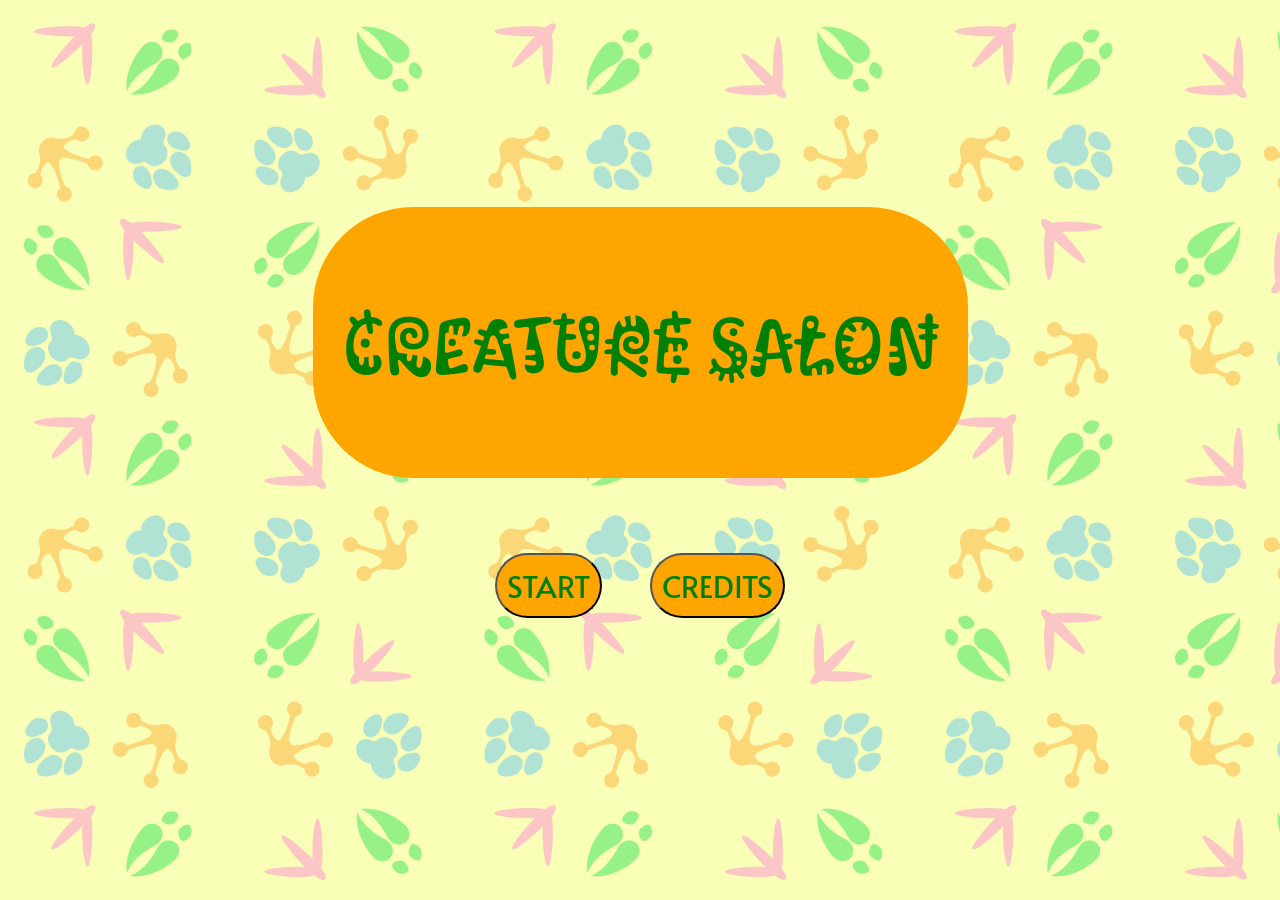
==== index.html @ f8944a12 "Ella June 6" ====
<!doctype html>

<html lang="en">

<head>

    <meta charset="utf-8">

    <title> CREATURE SALON </title>

    <link rel="stylesheet" href="menu.css">

    <script src="https://code.jquery.com/jquery-3.7.1.min.js"></script>

    <script src="menu.js" defer></script>

    <link rel="preconnect" href="https://fonts.googleapis.com">
    <link rel="preconnect" href="https://fonts.gstatic.com" crossorigin>
    <link
        href="https://fonts.googleapis.com/css2?family=Alata&family=Chiron+GoRound+TC:wght@200..900&family=Emilys+Candy&family=Freckle+Face&family=Kablammo&display=swap"
        rel="stylesheet">

</head>

<body>

    <div id="starting-screen" class="game-screen">
        <div class="title">

            <h1> CREATURE SALON </h1>

        </div>

        <div class="buttons">

            <button id="start"> START </button>

            <div class="divider"> </div>

            <button id="credits"> CREDITS </button>

        </div>

        <!-- The Modal -->
        <div id="myModal" class="modal">

            <!-- Modal content -->
            <div class="modal-content">
                <span class="close">&times;</span>
                <p> This project was created by: </p>
                <p> Lindsay Aviles </p>
                <p> Darwin Chang </p>
                <p> Cesar Marcial </p>
                <p> Jacobi Raisner </p>
                <p> Osaze Sowelle </p>
                <p> Ella Ty </p>
            </div>

        </div>
    </div>

    <div id="front-shop" class="game-screen">

        <div class=lineContainer>

            <div class="line" id="lineCreature01"></div>
            <div class="line" id="lineCreature02"></div>
            <div class="line" id="lineCreature03"></div>
            <div class="line" id="lineCreature04"></div>
            <div class="line" id="lineCreature05"></div>
            <div class="line" id="lineCreature06"></div>
            <div class="line" id="lineCreature07"></div>
            <div class="line" id="lineCreature08"></div>

        </div>

        <div id="service-box">You might want to go in order.</div>

    </div>

    <div id="grooming-shop" class="game-screen">
        <div id="groomContainer" ondrop="drop(event)" ondragover="dragover(event)">
            <div id="groomCreature"></div>
            <div id="dropTool"></div>
        </div>

        <div id="tool-placements">
            <img id="hairBrush" draggable="true" ondragstart="dragstart(event)" src="art/hairBrush.png">
            <img id="toothBrush" draggable="true" ondragstart="dragstart(event)" src="art/toothBrush.png">
            <img id="nailClippers" draggable="true" ondragstart="dragstart(event)" src="art/nailClippers.png">
            <img id="nailFile" draggable="true" ondragstart="dragstart(event)" src="art/nailFile.png">
            <img id="shower" draggable="true" ondragstart="dragstart(event)" src="art/shower.png">
            <img id="scissors" draggable="true" ondragstart="dragstart(event)" src="art/scissors.png">
        </div>

        <div id="health-bar">
            <img id="heart01" data-index="1" src="art/heart.png">
            <img id="skull01" src="art/testSkull.webp">
            <img id="heart02" data-index="2" src="art/heart.png">
            <img id="skull02" src="art/testSkull.webp">
            <img id="heart03" data-index="3" src="art/heart.png">
        </div>
        <div id="completion"><button class="return" id="clickable">Good Job!</button></div>
    </div>

    <div id="game-over" class="game-screen">
        <div id="endScreen">
            <h1>GAME OVER</h1>
            <h2>Your shift ended early and so has your life...</h2>
            <div id="deathButton"><button id="refresh">Try Again?</button></div>
        </div>
    </div>

    <div id="shift-end" class="game-screen">
        <h1>Congratulation!</h1>
        <h2>You finished your shift, will you survive tomorrow?</h2>
    </div>

    <!-- // music which loops when pressesing start in game // -->
    <audio id="bg-music" loop>
        <source src="Music/Game-Theme-1.mp3" type="audio/mpeg">
    </audio>

    <!-- sound that plays when you click "start"-->
    <audio id="start-sound">
        <source src="Music/Click-Sound.mp3" type="audio/mpeg">
    </audio>
    <!-- menu music soundtrack stuff -->
    <audio id="menu-music" loop>
        <source src="Music/Menu-Theme.mp3" type="audio/mpeg">
    </audio>
</body>

</html>
---- menu.css ----
/* backgrounds */
html,
body {
    height: 100%;
    margin: 0;
    padding: 0;
}

#starting-screen {
    background-image: url(art/menu_screen.jpg);
    background-repeat: no-repeat;
    background-size: cover;
    width: 100%;
    height: 100%;
    display: flex;
    flex-direction: column;
    justify-content: center;
    align-items: center;

}

#front-shop {
    display: none;
    position: relative;
    background-image: url(art/store_front.png);
    background-repeat: no-repeat;
    background-size: cover;
    width: 100%;
    height: 100%;
}

#grooming-shop {
    display: none;
    position: relative;
    background-image: url(art/grooming_screen.png);
    background-repeat: no-repeat;
    background-size: cover;
    width: 100%;
    height: 100%;
}

#game-over {
    display: none;
    position: absolute;
    background-image: url(art/death-screen.png);
    background-repeat: no-repeat;
    background-size: cover;
    width: 100%;
    height: 100%
}

#endScreen h1 {
    color: white;
    margin-top: 150px;
    margin-left: 525px
}

#endScreen h2 {
    color: #ffffff;
    margin-left: 500px
}

#endButton {
    display: none;
    position: absolute;
    z-index: 4;
}

#refresh {
    max-width: 150px;
    text-align: center;
    margin-top: 50px;
    margin-left: 650px;
    padding: 10px;
    border-radius: 100px;
    background-color: orange;
    color: green;
    font-size: 30px;
    font-family: "Alata";
}

#refresh:hover {
    color: white
}

#shift-end {
    display: none;
    position: relative;
    background-image: url(art/celebration_screen.png);
    background-repeat: no-repeat;
    background-size: cover;
    width: 100%;
    height: 100%;
}

#shift-end h1,
h2 {
    align-items: center;
}

.lineContainer {
    display: flex;
    padding-top: 300px;
    padding-left: 25px;
}

.lineContainer img:hover {
    transform: scale(1.15);
}

#lineCreature {
    z-index: 3;
    top: 20px;
    position: relative;
}


.line {
    margin-right: 25px;
    width: 150px;
}

/* top section */
.title {
    max-width: 700px;
    gap: 30px;
    text-align: center;
    padding: 30px;
    border-radius: 100px;
    background-color: orange;
}

/* buttons */
.buttons {
    max-width: 450px;
    gap: 30px;
    text-align: center;
    margin: 50px auto 50px auto;
    padding: 25px;
}

#start,
#credits {
    max-width: 300px;
    gap: 30px;
    text-align: center;
    margin: 0 auto 0 auto;
    padding: 10px;
    border-radius: 100px;
    background-color: orange;
    color: green;
    font-size: 30px;
    font-family: "Alata";
}

#start:hover,
#credits:hover {
    color: white
}

.divider {
    width: 40px;
    height: auto;
    display: inline-block;
}

h1 {
    font-family: "Kablammo";
    color: green;
    font-size: 80px;
}

/* modal background */
.modal {
    display: none;
    /* Hidden by default */
    position: fixed;
    /* Stay in place */
    z-index: 1;
    /* Sit on top */
    left: 0;
    top: 0;
    width: 100%;
    /* Full width */
    height: 100%;
    /* Full height */
    overflow: auto;
    /* Enable scroll if needed */
    background-color: rgba(255, 255, 255, 0.541);
    /* Fallback color */
}

/* modal content and box */
.modal-content {
    max-width: 300px;
    background-color: orange;
    margin: 15% auto;
    padding: 40px;
    border-radius: 50px;
    font-family: "Alata";
    font-size: 20px;
    color: green;
}

/* close button */
.close {
    color: green;
    float: right;
    font-size: 28px;
    font-weight: bold;
}

.close:hover,
.close:focus {
    color: white;
    text-decoration: none;
    cursor: pointer;
}

#service-box {
    position: absolute;
    top: 75%;
    left: 35%;
    background-image: url(art/placeholder.jpeg);
    border-width: 10px;
    border-color: cadetblue;
    font-size: xx-large;
    padding-left: 50px;
    padding-top: 50px;
    width: 400px;
    height: 100px;
    text-shadow: 2px 2px #ffffff;
}

.groom {
    max-width: 300px;
    margin-top: 200px;
}

#groomContainer {
    position: relative;
    display: flex;
    max-width: 300px;
    margin-left: 35%;
    top: 150px;
}

#groomContainer img {
    position: relative;
    width: 400px;
}

#tool-placements {
    position: relative;
    max-width: 200px;
    display: flex;
    background-color: beige;
    padding-top: 20px;
    padding-bottom: 20px;
    flex-direction: column;
    justify-content: center;
    align-items: center;
    margin-left: 80%;
    top: -375px;
    user-select: none;
}

#tool-placements img {
    position: relative;
    width: 100px;
}

#tool-placements img:hover {
    transform: scale(1.1);
    filter: drop-shadow(10px 0 10px rgb(255, 255, 73));
}

#health-bar {
    position: relative;
    display: flex;
    max-width: 350px;
    gap: 20px;
    margin-left: 20px;
    bottom: 470px;
}

#health-bar img {
    position: relative;
    width: 100px;
}

#skull01,
#skull02 {
    display: None;
    position: relative;
}

#dropTool img {
    width: 100px;
}

#completion {
    display: none;
    position: absolute;
    top: 550px;
    left: 600px;
    z-index: 4;
}

.return {
    max-width: 150px;
    text-align: center;
    margin: 0 auto 0 auto;
    padding: 10px;
    border-radius: 100px;
    background-color: orange;
    color: green;
    font-size: 30px;
    font-family: "Alata";
}

.return:hover {
    color: white
}

/* For drag and drop function I want the tools to have animation will figure out later today */
.spin-animation {
    animation: spin 2s linear 1;
}


@keyframes spin {
    from {
        transform: rotate(0deg);
    }

    to {
        transform: rotate(-360deg);
    }
}
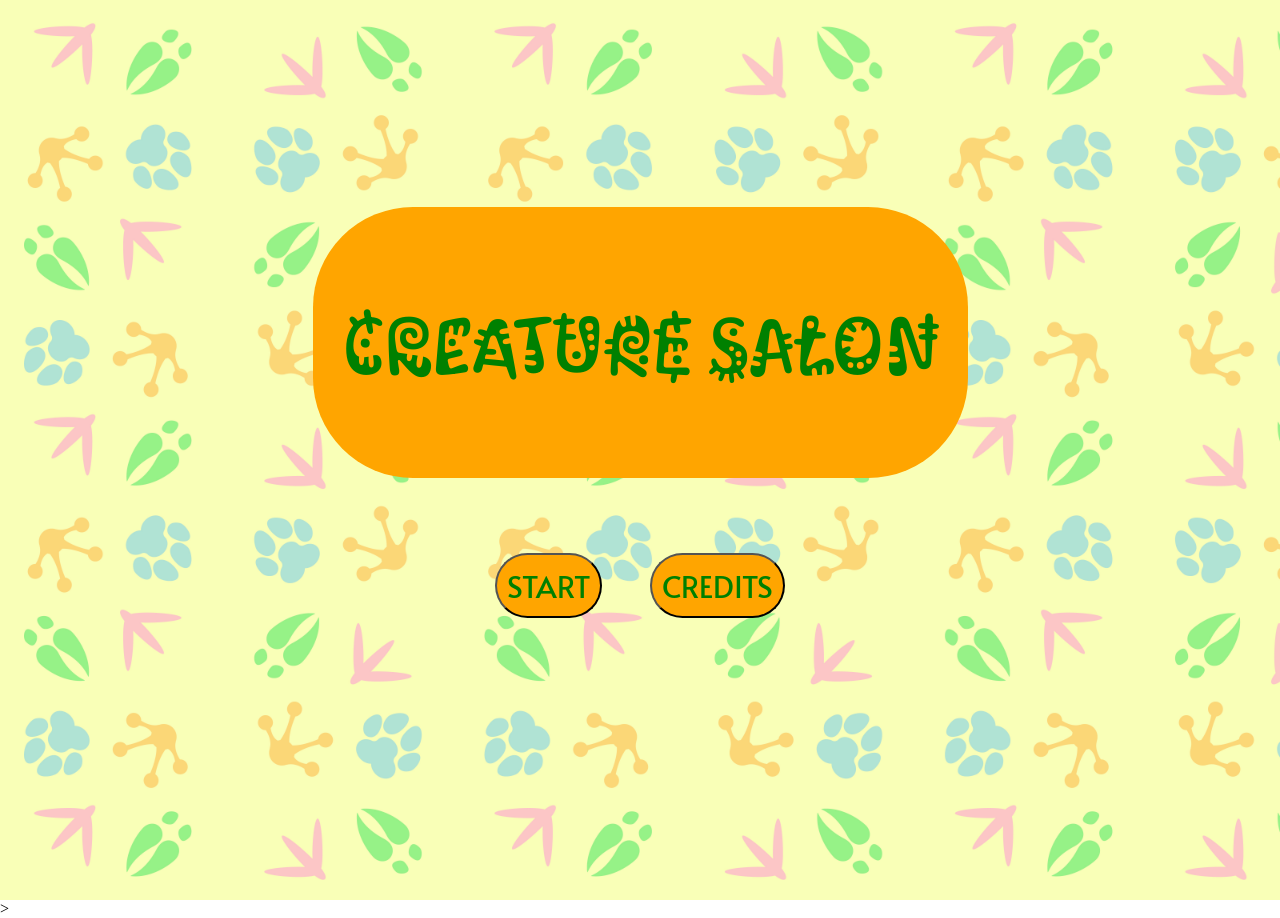
==== commit a8a1e2fa: "SFX" ====
--- a/index.html
+++ b/index.html
@@ -104,16 +104,19 @@
     </div>
 
     <div id="game-over" class="game-screen">
-        <div id="endScreen">
+        <div id="badEnd">
             <h1>GAME OVER</h1>
             <h2>Your shift ended early and so has your life...</h2>
-            <div id="deathButton"><button id="refresh">Try Again?</button></div>
+            <div id="badButton"><button id="refresh">Try Again?</button></div>
         </div>
     </div>
 
     <div id="shift-end" class="game-screen">
-        <h1>Congratulation!</h1>
+        <div id="goodEnd">
+        <h1>Congratulations!</h1>
         <h2>You finished your shift, will you survive tomorrow?</h2>
+        <div id="goodButton"><button id="replay">Replay?</button></div>
+        </div>
     </div>
 
     <!-- // music which loops when pressesing start in game // -->
@@ -129,6 +132,16 @@
     <audio id="menu-music" loop>
         <source src="Music/Menu-Theme.mp3" type="audio/mpeg">
     </audio>
+    <audio id="death-sound" loop>
+             <source src="music/Game-Over.mp3" type="audio/mpeg"></audio>
+        <audio id="creature-sound">
+    <source src="music/Click-Sound.mp3" type="audio/mpeg">
+        </audio>
+    <!--tool noise-->>
+    <audio id="tool-select"> 
+    <source src="music/toolselect.mp3" type="audio/mpeg">
+    </audio>
+
 </body>
 
 </html>
--- a/menu.css
+++ b/menu.css
@@ -21,7 +21,7 @@
 
 #front-shop {
     display: none;
-    position: relative;
+    position: absolute;
     background-image: url(art/store_front.png);
     background-repeat: no-repeat;
     background-size: cover;
@@ -49,15 +49,28 @@
     height: 100%
 }
 
-#endScreen h1 {
+#badEnd h1 {
+    max-width: 700px;
+    gap: 30px;
+    text-align: center;
+    padding: 30px;
+    border-radius: 100px;
+    background-color: black;
     color: white;
     margin-top: 150px;
-    margin-left: 525px
-}
-
-#endScreen h2 {
+    margin-left: 340px
+}
+
+#badEnd h2 {
+    max-width: 600px;
+    gap: 30px;
+    text-align: center;
+    padding: 10px;
+    border-radius: 100px;
+    background-color: black;
     color: #ffffff;
-    margin-left: 500px
+    margin-left: 410px;
+    font-family: "Alata";
 }
 
 #endButton {
@@ -85,7 +98,7 @@
 
 #shift-end {
     display: none;
-    position: relative;
+    position: absolute;
     background-image: url(art/celebration_screen.png);
     background-repeat: no-repeat;
     background-size: cover;
@@ -93,9 +106,45 @@
     height: 100%;
 }
 
-#shift-end h1,
-h2 {
-    align-items: center;
+#goodEnd h1 {
+    max-width: 700px;
+    gap: 30px;
+    text-align: center;
+    padding: 30px;
+    border-radius: 100px;
+    background-color: white;
+    color: green;
+    margin-top: 150px;
+    margin-left: 340px
+}
+
+#goodEnd h2 {
+    max-width: 600px;
+    gap: 30px;
+    text-align: center;
+    padding: 10px;
+    border-radius: 100px;
+    background-color: white;
+    color: green;
+    margin-left: 410px;
+    font-family: "Alata";
+}
+
+#replay {
+    max-width: 150px;
+    text-align: center;
+    margin-top: 50px;
+    margin-left: 650px;
+    padding: 10px;
+    border-radius: 100px;
+    background-color: orange;
+    color: green;
+    font-size: 30px;
+    font-family: "Alata";
+}
+
+#replay:hover {
+    color: white
 }
 
 .lineContainer {
@@ -220,16 +269,19 @@
 #service-box {
     position: absolute;
     top: 75%;
-    left: 35%;
+    left: 30%;
     background-image: url(art/placeholder.jpeg);
     border-width: 10px;
     border-color: cadetblue;
-    font-size: xx-large;
-    padding-left: 50px;
+    font-size: 30px;
+    padding-left: 140px;
+    padding-right: 25px;
     padding-top: 50px;
-    width: 400px;
+    width: 450px;
     height: 100px;
     text-shadow: 2px 2px #ffffff;
+    font-family: "Alata";
+    text-align: left;
 }
 
 .groom {
@@ -331,10 +383,10 @@
 
 @keyframes spin {
     from {
-        transform: rotate(0deg);
+        transform: translateX(0) rotate(0deg);
     }
 
     to {
-        transform: rotate(-360deg);
+        transform: translateX(-350px) rotate(-360deg);
     }
 }
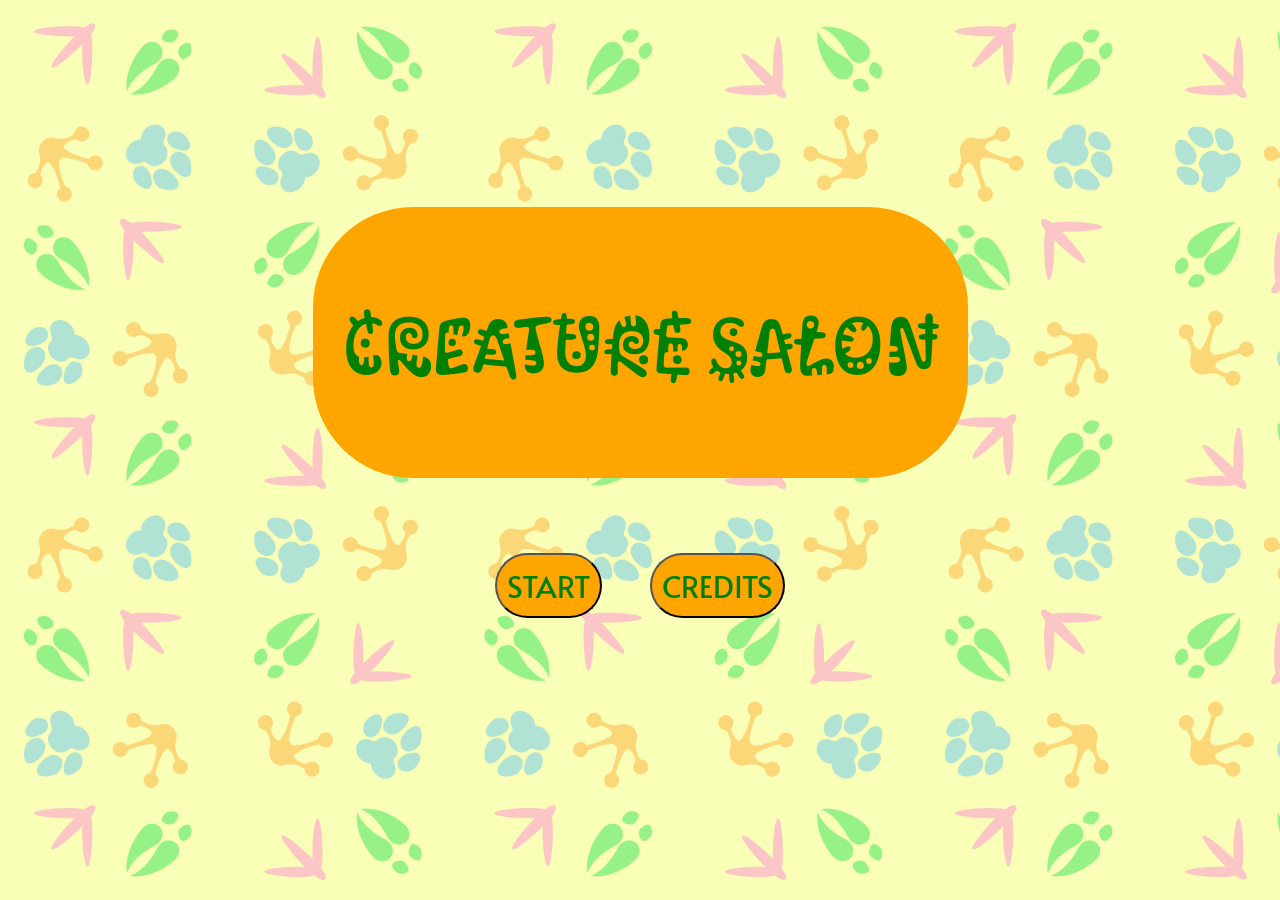
==== commit 66d2ae52: "Bell Noise" ====
--- a/index.html
+++ b/index.html
@@ -137,11 +137,14 @@
         <audio id="creature-sound">
     <source src="music/Click-Sound.mp3" type="audio/mpeg">
         </audio>
-    <!--tool noise-->>
+    <!--tool noise-->
     <audio id="tool-select"> 
     <source src="music/toolselect.mp3" type="audio/mpeg">
     </audio>
-
+        <!--creature enter noise-->
+    <audio id="bell-noise"> 
+    <source src="music/bell.mp3" type="audio/mpeg">
+    </audio>
 </body>
 
 </html>
